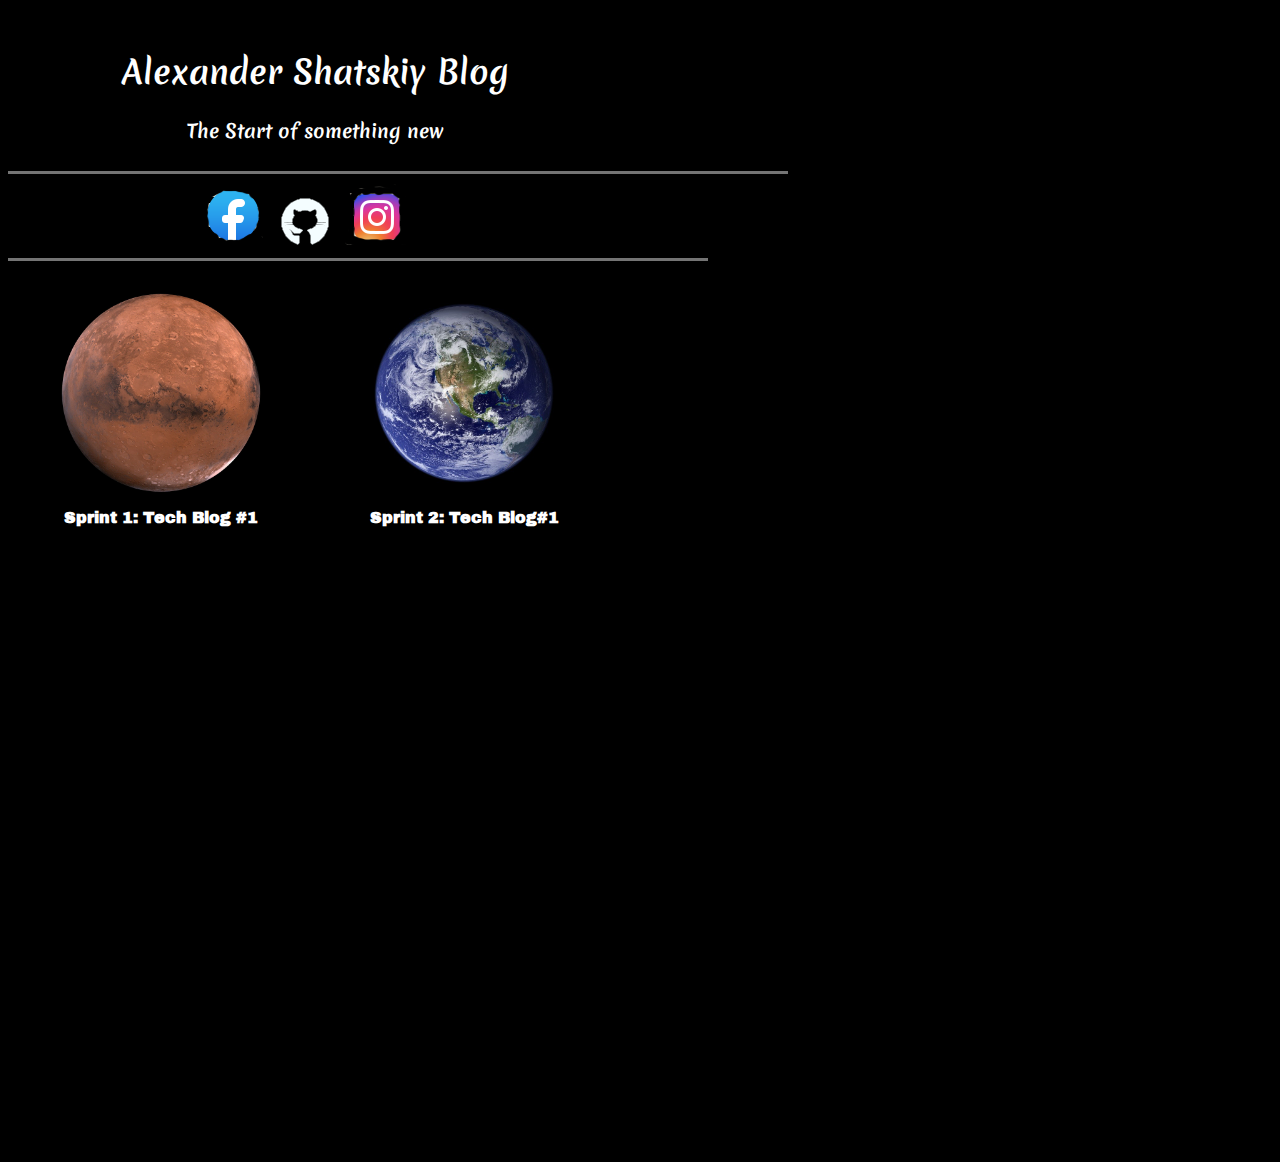
==== index.html @ e183e3c3 "Second Tech Blog" ====
<!DOCKTYPE html>
<html>
  <head>
    <title>Home Page</title>
    <link rel="stylesheet" href="styles/main.css">
    <link href="https://fonts.googleapis.com/css2?family=Archivo+Black&family=Merienda&display=swap" rel="stylesheet">
  </head>
  <body>

    <div class ="top">   

      <div>
        <h1>Alexander Shatskiy Blog</h1>
        <h3>The Start of something new</h3>
      </div>
    </div>
    <hr style=" float:left;width: 780px;height: 3px;border: none;color:rgba(0, 0, 0, 0.295);background-color: rgba(165, 165, 165, 0.705);">
    <div class="container">
      <span class="contacts" id="facebook"><a target ="_blank" href="https://www.facebook.com/alex.shatskiy.96"><img src="images/fb.png"/></a></span>
      <span class="contacts" id="github"><a target ="_blank" href="https://github.com/Alex-Shatskiy"><img src="images/github.png"></a></span>
      <span class="contacts" id="insta"><a target ="_blank" href="https://www.instagram.com/alex_shatskiy/"><img src="images/insta.png"></a></span> 
      <hr style=" float:left;width: 700px;height: 3px;border: none;color:rgba(0, 0, 0, 0.295);background-color: rgba(165, 165, 165, 0.705);">
    </div>
    </div>
    <div class="allblogs" >
      <table>
      <tr>
        <th class="row1">
        <div class="blog1">
        <a target="_blank" href="sprint1-technical.html"><img id="blog1" src="images/mars-11012_1280.jpg" alt="Sprint1 Tech Blog"></a>
        <p> Sprint 1: Tech Blog #1</p>
        </th>
        <th>
          <div class="blog1">
            <a target="_blank" href="tech-blog.html"><img id="blog1" src="images/earth-11009_640.jpg" alt="Sprint 2: TechBlog"></a>
            <p> Sprint 2: Tech Blog#1</p>

          </th>
      </tr>
      </table>
      <br>
      </div>
      </div>
    </div>
  </body>
</html>
---- styles/main.css ----
body{
    color:white;
    background-color:black;
    background-repeat: no-repeat;
    background-position: center;
    background-size: cover;
    background-image: url("../../Alex-Shatskiy.github.io/images/main2.png");
    font-family: 'Archivo Black', sans-serif;
}
.top{  
    text-align: center;
    padding-top:20px;
    padding-right: 650px;
    font-family: 'Merienda', cursive;
    
}
.container{
    text-align: center;
    padding: 20px 0px 20px 0px;
    margin: 0px 670px 0px 0px;
    


}

.contacts{
    text-align: left;
    padding-right: 5px;
    padding-left:5px;
    border:none;

    
}
#socials{
    padding-right:5px;
}

.allblogs{
    font-size: 18;
    padding-left: 50px;
    width:68.5%;
    height: 100%;
}
.me{
    padding-top: 50px;
    padding-bottom: 30px;
}
.bloglist{
    font-size:20px ;
}
#blog1{
    border-radius: 40%;
    padding-top:20px;
    width:200px;
    height:200px;
}
.blog1{
    text-align: center;
    float: left;
}
.row1{
    padding-right: 100px;
}
#comingsoon{
    font-size: 30;
}
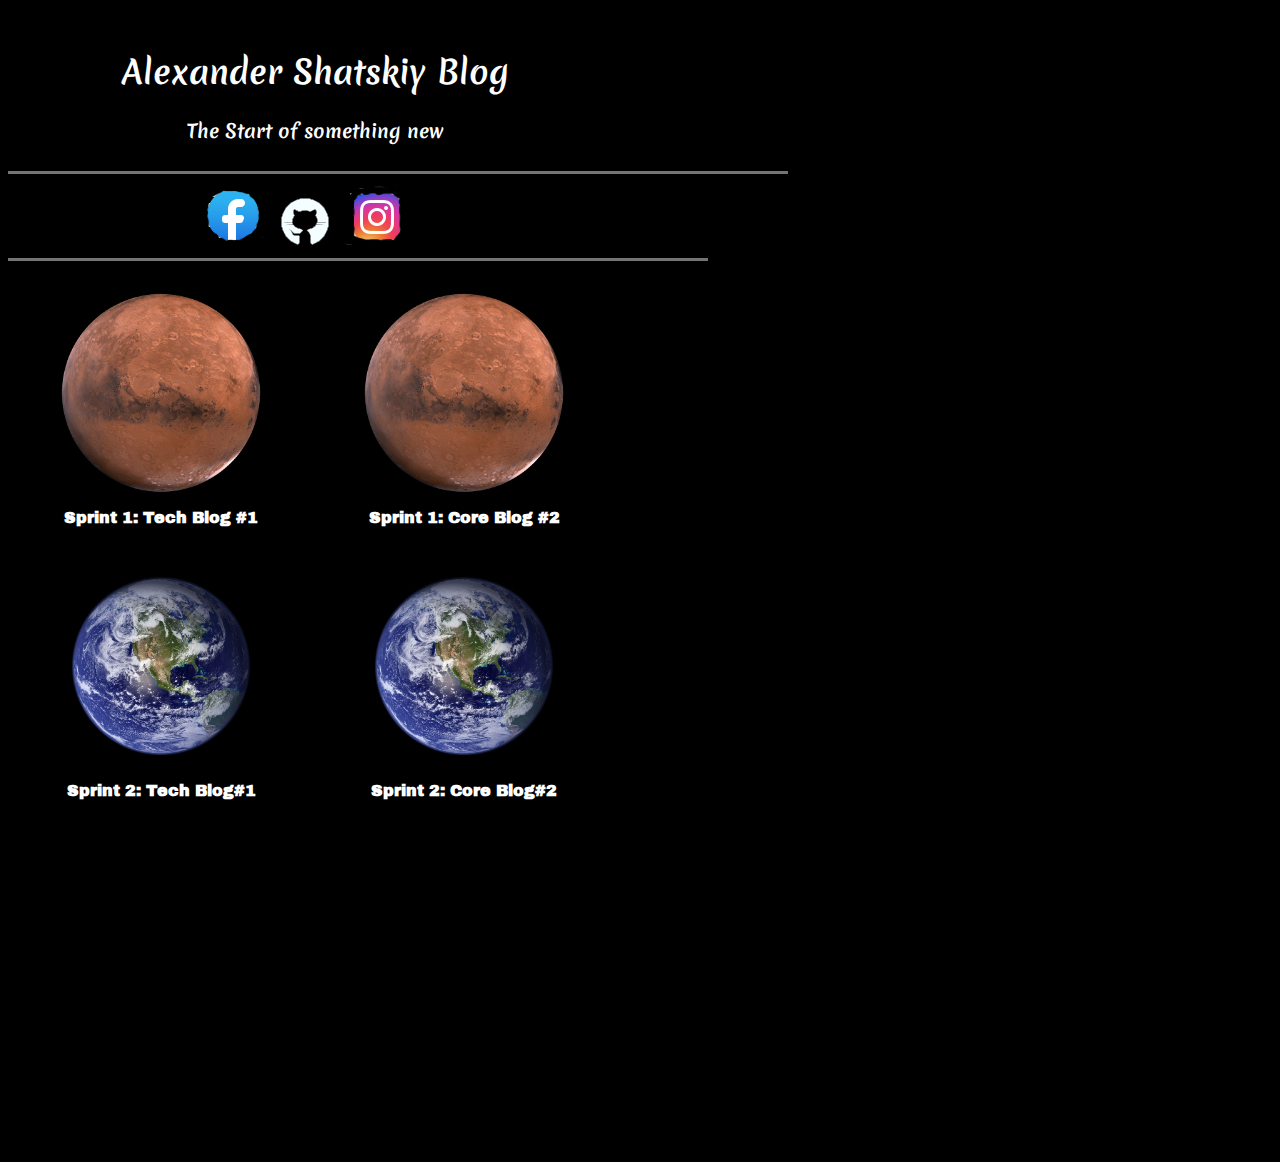
==== commit 23219295: "Sprint 1,2 Core Blogs" ====
--- a/index.html
+++ b/index.html
@@ -26,19 +26,33 @@
       <table>
       <tr>
         <th class="row1">
-        <div class="blog1">
-        <a target="_blank" href="sprint1-technical.html"><img id="blog1" src="images/mars-11012_1280.jpg" alt="Sprint1 Tech Blog"></a>
-        <p> Sprint 1: Tech Blog #1</p>
+          <div class="blog1">
+            <a target="_blank" href="sprint1-technical.html"><img id="blog1" src="images/mars-11012_1280.jpg" alt="Sprint1 Tech Blog"></a>
+            <p> Sprint 1: Tech Blog #1</p>
+          </div>
         </th>
+        <th>
+          <div class="blog1">
+            <a target="_blank" href="ethics-morals.html"><img id="blog1" src="images/mars-11012_1280.jpg" alt="Sprint1 Tech Blog"></a>
+            <p> Sprint 1: Core Blog #2</p>
+          </div>
+        </th>
+      </tr>
+      <tr>
         <th>
           <div class="blog1">
             <a target="_blank" href="tech-blog.html"><img id="blog1" src="images/earth-11009_640.jpg" alt="Sprint 2: TechBlog"></a>
             <p> Sprint 2: Tech Blog#1</p>
-
-          </th>
+          </div>
+        </th>
+        <th>
+            <div class="blog1">
+              <a target="_blank" href="Learning-plan.html"><img id="blog1" src="images/earth-11009_640.jpg" alt="Sprint 2: CoreBlog"></a>
+              <p> Sprint 2: Core Blog#2</p>
+            </div>
+        </th>
       </tr>
       </table>
-      <br>
       </div>
       </div>
     </div>
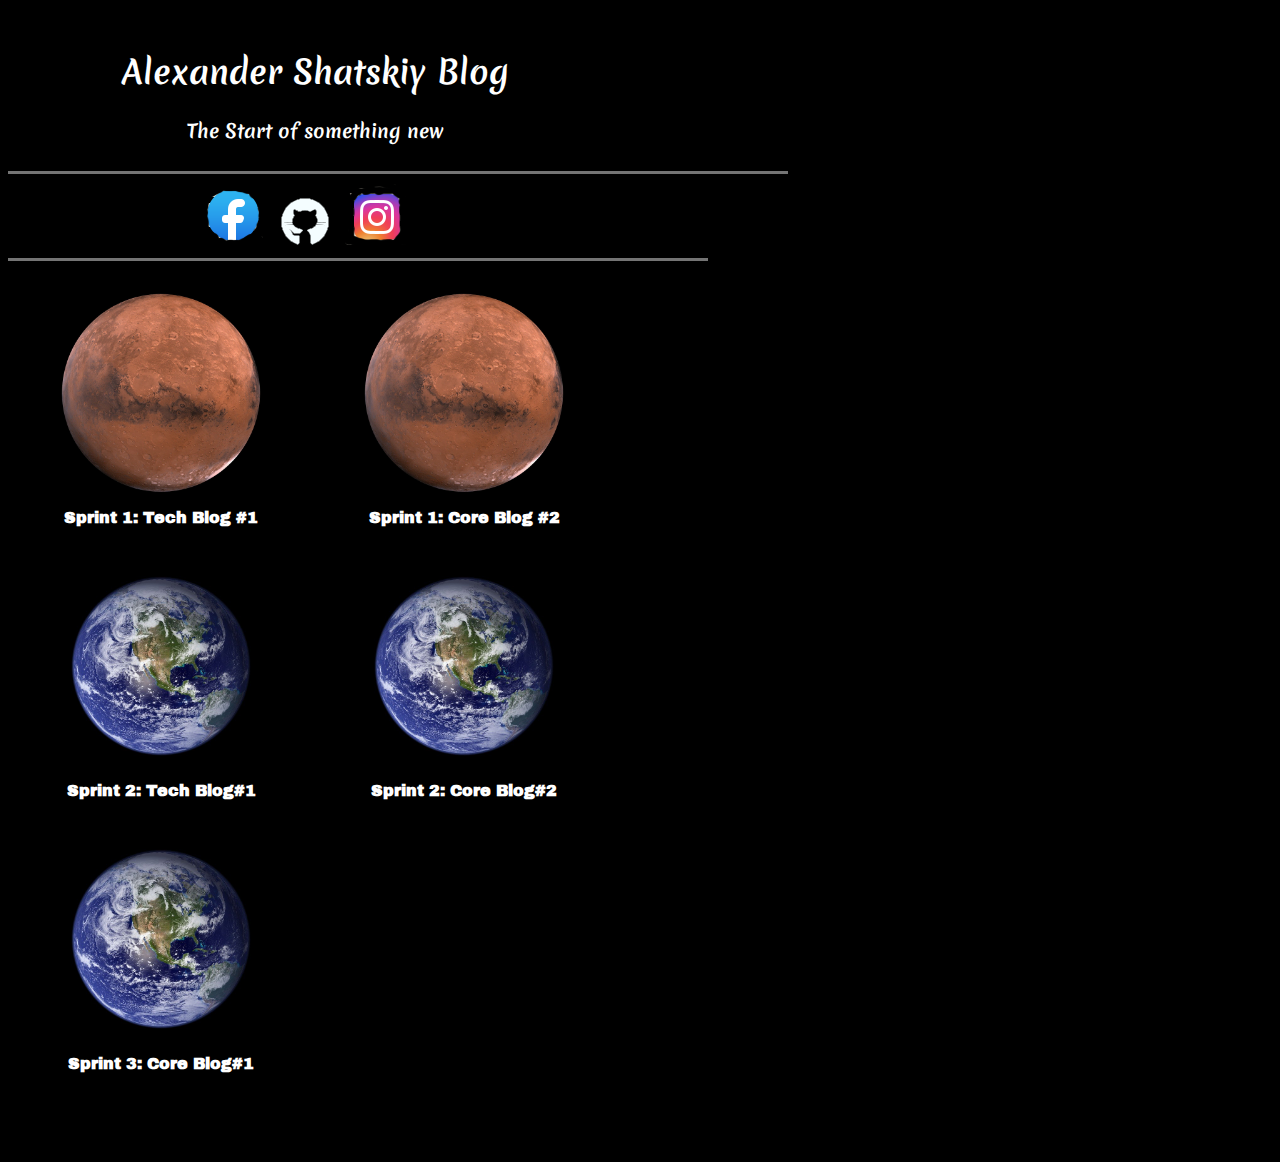
==== commit 9dfb2946: "linked index with sprint 3 blog" ====
--- a/index.html
+++ b/index.html
@@ -51,6 +51,14 @@
               <p> Sprint 2: Core Blog#2</p>
             </div>
         </th>
+      <tr>
+        <th>
+          <div class="blog1">
+            <a target="_blank" href="sprint-3-core-blog.html"><img id="blog1" src="images/earth-11009_640.jpg" alt="Sprint 3: CoreBlog"></a>
+            <p> Sprint 3: Core Blog#1</p>
+          </div>
+      </th>
+      </tr>
       </tr>
       </table>
       </div>
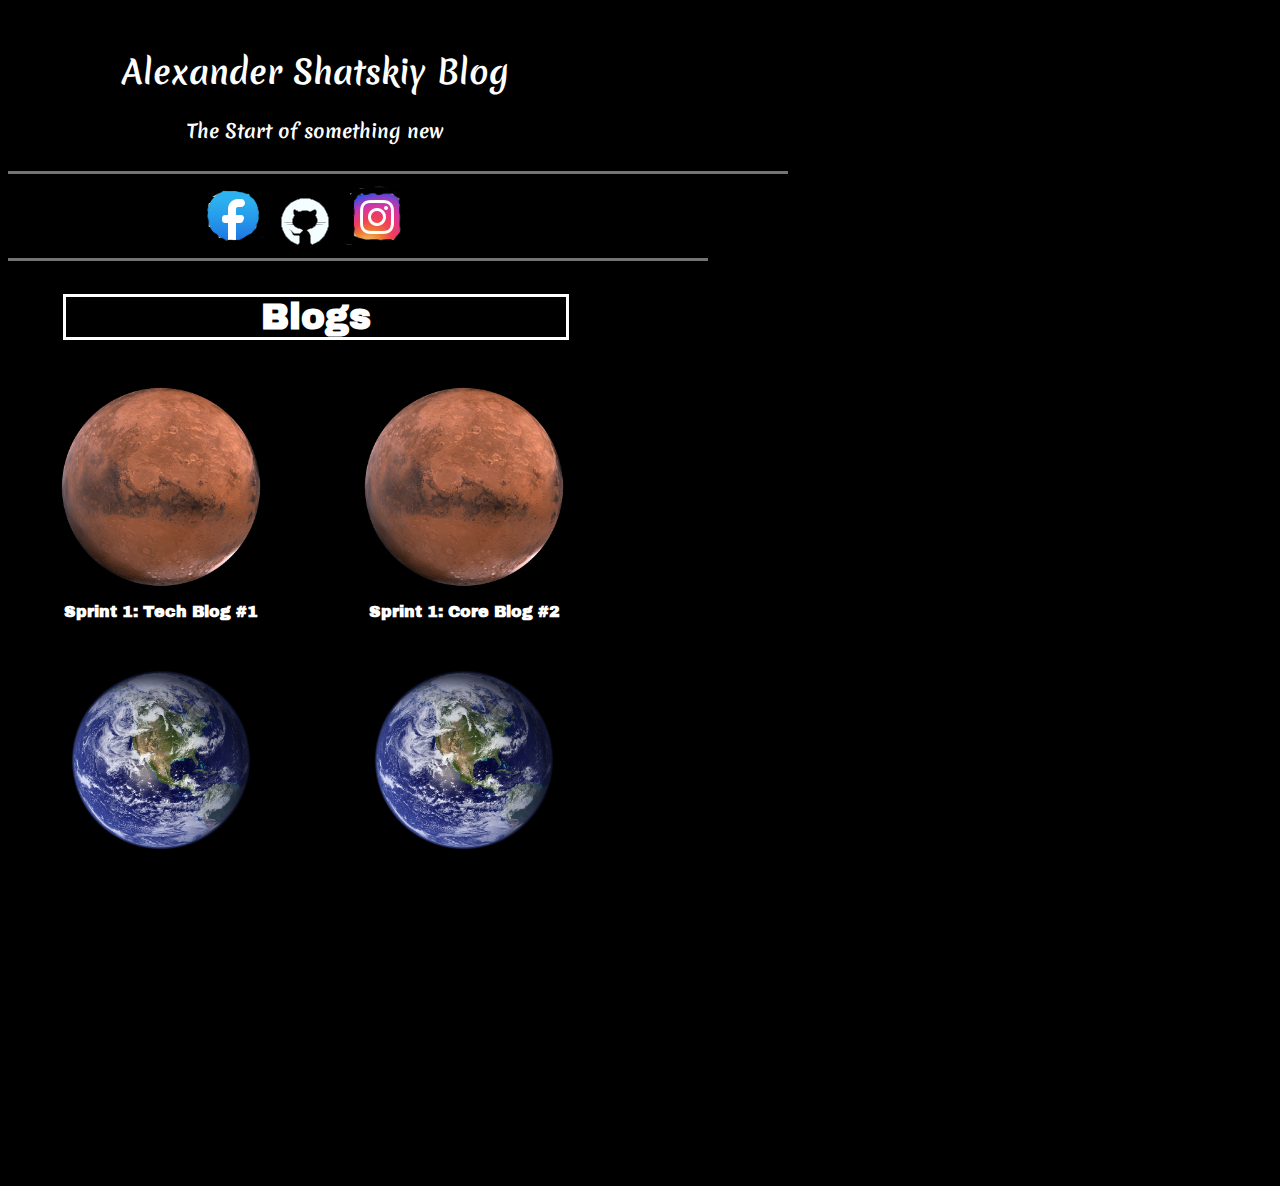
==== commit c40ce4f9: "Sprint 3 TechBlog" ====
--- a/index.html
+++ b/index.html
@@ -23,6 +23,8 @@
     </div>
     </div>
     <div class="allblogs" >
+
+      <h1 class="center">Blogs</h1>
       <table>
       <tr>
         <th class="row1">
@@ -58,8 +60,12 @@
             <p> Sprint 3: Core Blog#1</p>
           </div>
       </th>
-      </tr>
-      </tr>
+      <th>
+        <div class="blog1">
+          <a target="_blank" href="sprint-3-tech-blog.html"><img id="blog1" src="images/earth-11009_640.jpg" alt="Sprint 3: TechBlog"></a>
+          <p> Sprint 3: Tech Blog#2</p>
+        </div>
+      </th>
       </table>
       </div>
       </div>
--- a/styles/main.css
+++ b/styles/main.css
@@ -61,8 +61,38 @@
 .row1{
     padding-right: 100px;
 }
-#comingsoon{
-    font-size: 30;
-}
+table{
+    overflow-y:scroll;
+    height:500px;
+    width:600px;
+    display:block;
+ }
+ 
+ .center{
+     position: relative;
+     text-align: center;
+     left: 5px;
+     width:500px;
+     border-style: solid;
+ }
+
+ ::-webkit-scrollbar {
+    width: 10px;
+  }
+  
+  /* Track */
+  ::-webkit-scrollbar-track {
+    background: #f1f1f1;
+  }
+  
+  /* Handle */
+  ::-webkit-scrollbar-thumb {
+    background: #888;
+  }
+  
+  /* Handle on hover */
+  ::-webkit-scrollbar-thumb:hover {
+    background: #555;
+  }
 
 
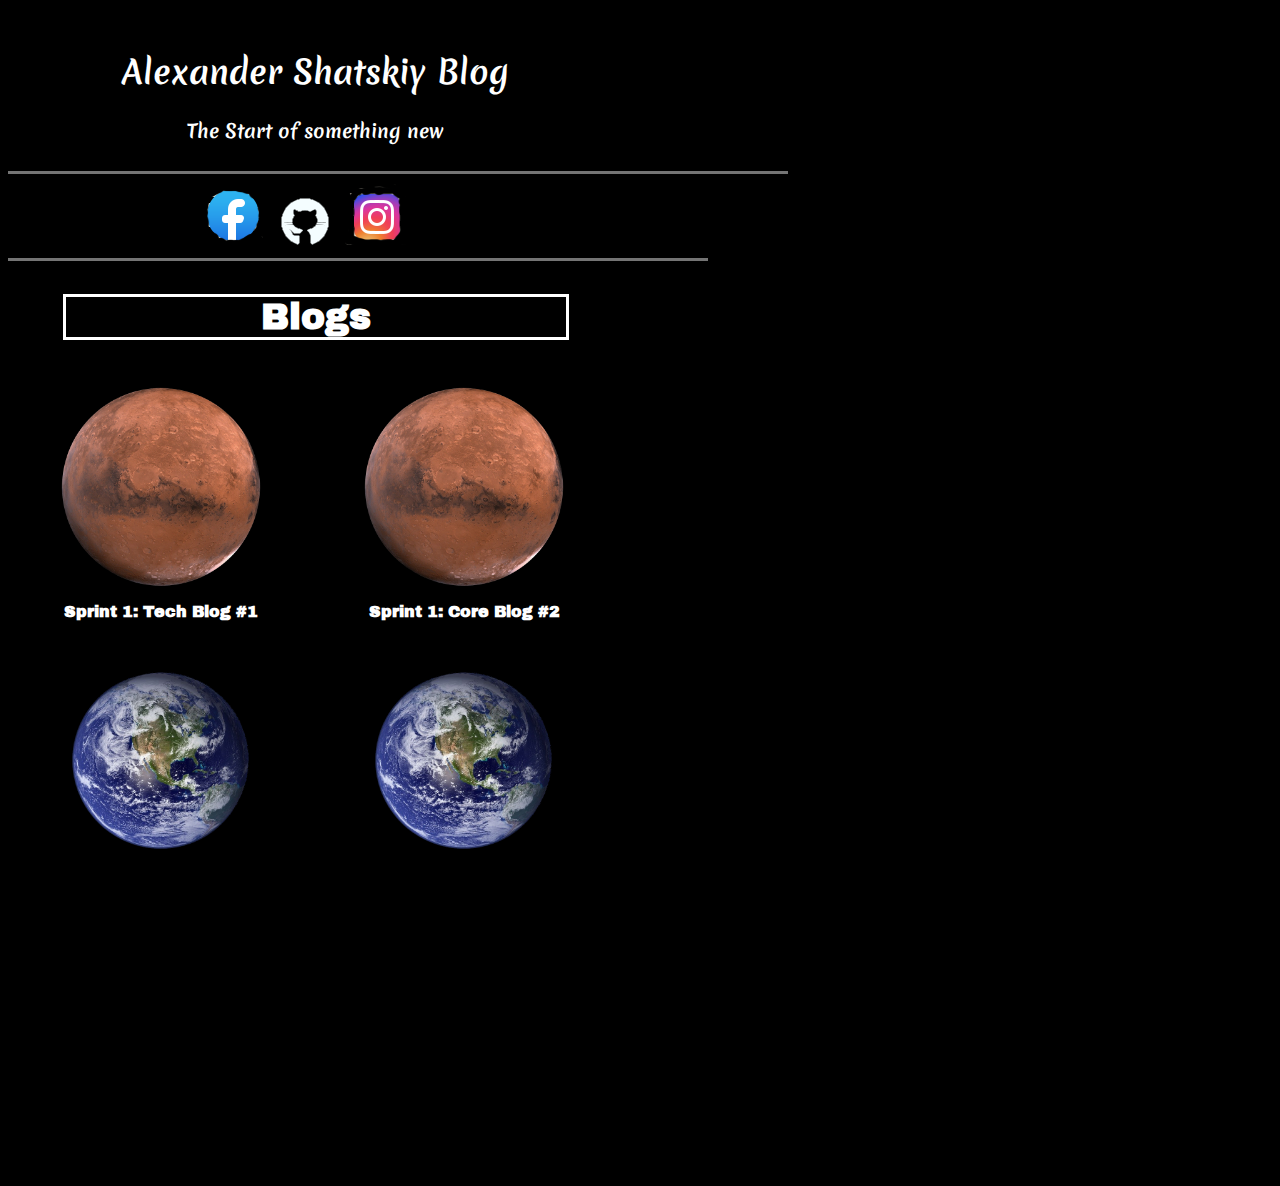
==== commit 0fe91dc3: "Photo updates" ====
--- a/index.html
+++ b/index.html
@@ -29,13 +29,13 @@
       <tr>
         <th class="row1">
           <div class="blog1">
-            <a target="_blank" href="sprint1-technical.html"><img id="blog1" src="images/mars-11012_1280.jpg" alt="Sprint1 Tech Blog"></a>
+            <a target="_blank" href="sprint1-technical.html"><img id="blog1" src="images/mars-11012_1280.png" alt="Sprint1 Tech Blog"></a>
             <p> Sprint 1: Tech Blog #1</p>
           </div>
         </th>
         <th>
           <div class="blog1">
-            <a target="_blank" href="ethics-morals.html"><img id="blog1" src="images/mars-11012_1280.jpg" alt="Sprint1 Tech Blog"></a>
+            <a target="_blank" href="ethics-morals.html"><img id="blog1" src="images/mars-11012_1280.png" alt="Sprint1 Tech Blog"></a>
             <p> Sprint 1: Core Blog #2</p>
           </div>
         </th>
@@ -43,26 +43,26 @@
       <tr>
         <th>
           <div class="blog1">
-            <a target="_blank" href="tech-blog.html"><img id="blog1" src="images/earth-11009_640.jpg" alt="Sprint 2: TechBlog"></a>
+            <a target="_blank" href="tech-blog.html"><img id="blog1" src="images/earth-11009_640.png" alt="Sprint 2: TechBlog"></a>
             <p> Sprint 2: Tech Blog#1</p>
           </div>
         </th>
         <th>
             <div class="blog1">
-              <a target="_blank" href="Learning-plan.html"><img id="blog1" src="images/earth-11009_640.jpg" alt="Sprint 2: CoreBlog"></a>
+              <a target="_blank" href="Learning-plan.html"><img id="blog1" src="images/earth-11009_640.png" alt="Sprint 2: CoreBlog"></a>
               <p> Sprint 2: Core Blog#2</p>
             </div>
         </th>
       <tr>
         <th>
           <div class="blog1">
-            <a target="_blank" href="sprint-3-core-blog.html"><img id="blog1" src="images/earth-11009_640.jpg" alt="Sprint 3: CoreBlog"></a>
+            <a target="_blank" href="sprint-3-core-blog.html"><img id="blog1" src="images/moon.png" alt="Sprint 3: CoreBlog"></a>
             <p> Sprint 3: Core Blog#1</p>
           </div>
       </th>
       <th>
         <div class="blog1">
-          <a target="_blank" href="sprint-3-tech-blog.html"><img id="blog1" src="images/earth-11009_640.jpg" alt="Sprint 3: TechBlog"></a>
+          <a target="_blank" href="sprint-3-tech-blog.html"><img id="blog1" src="images/moon.png" alt="Sprint 3: TechBlog"></a>
           <p> Sprint 3: Tech Blog#2</p>
         </div>
       </th>
